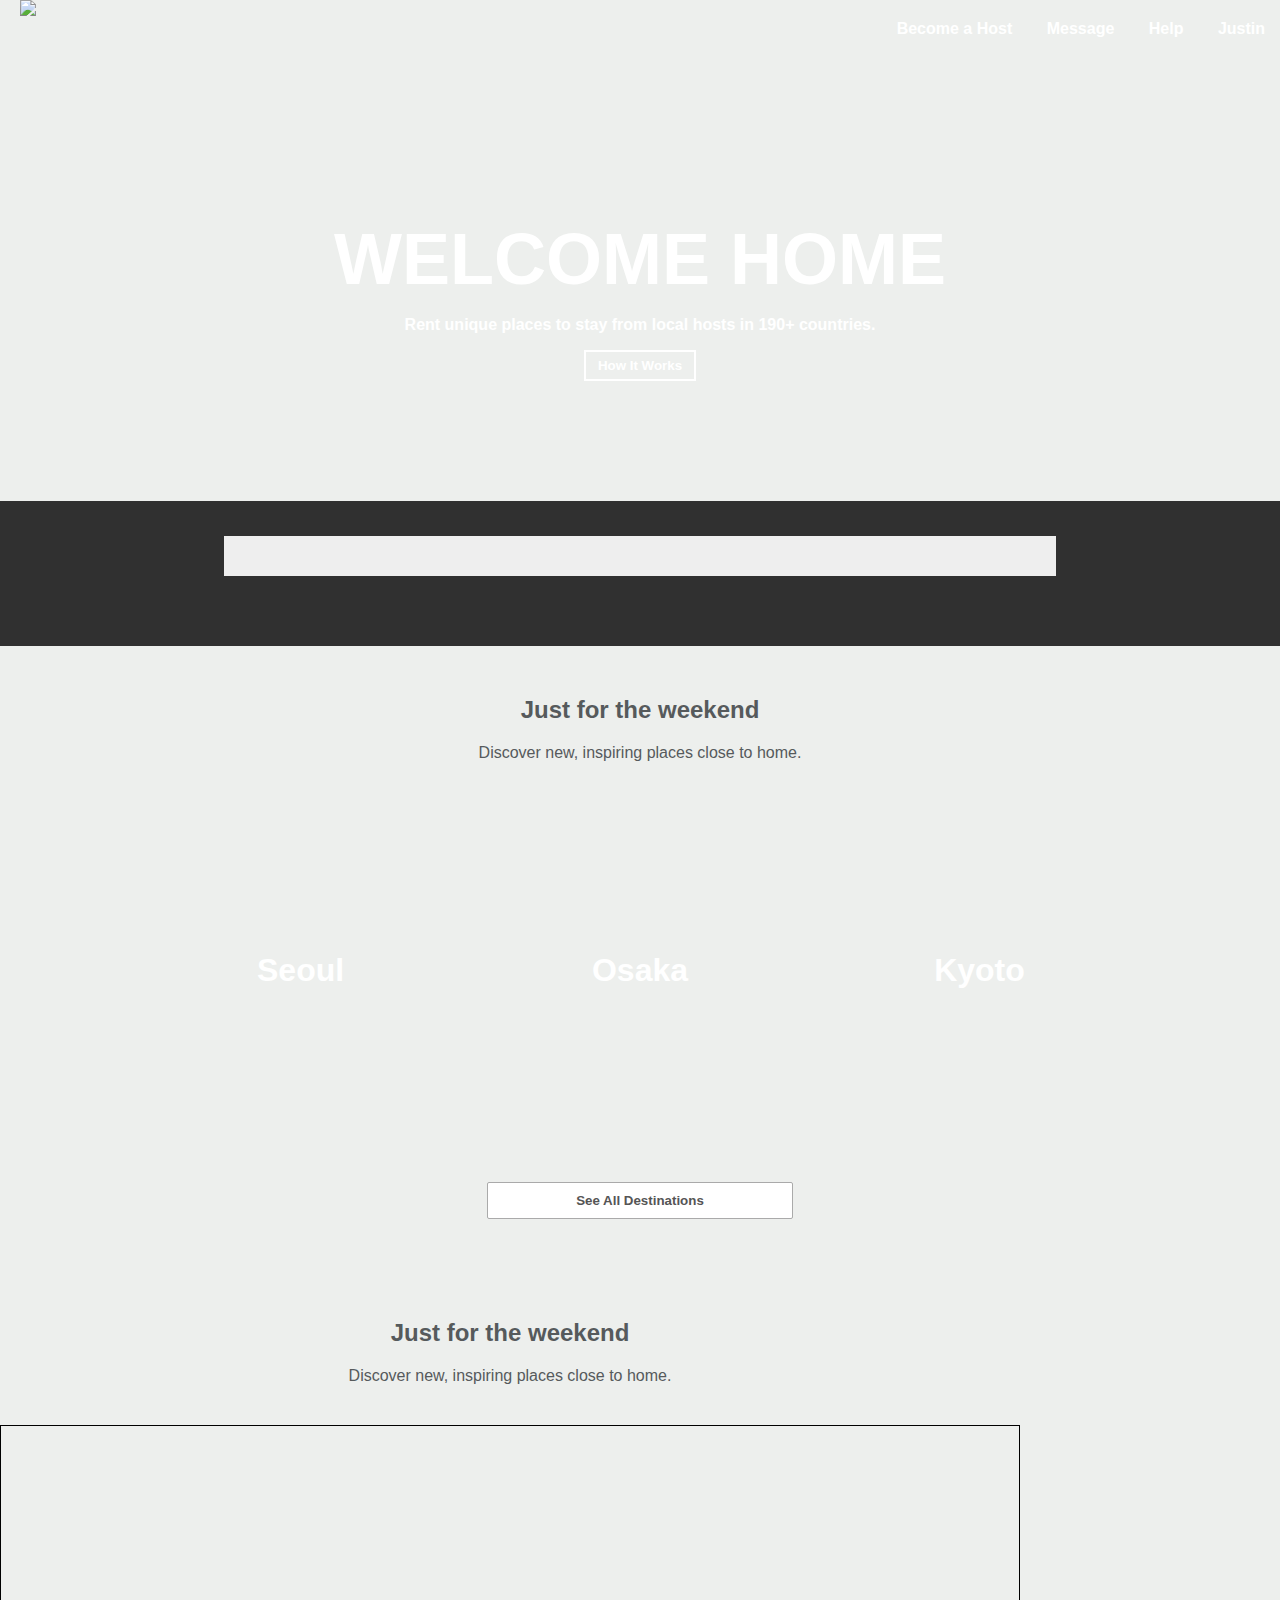
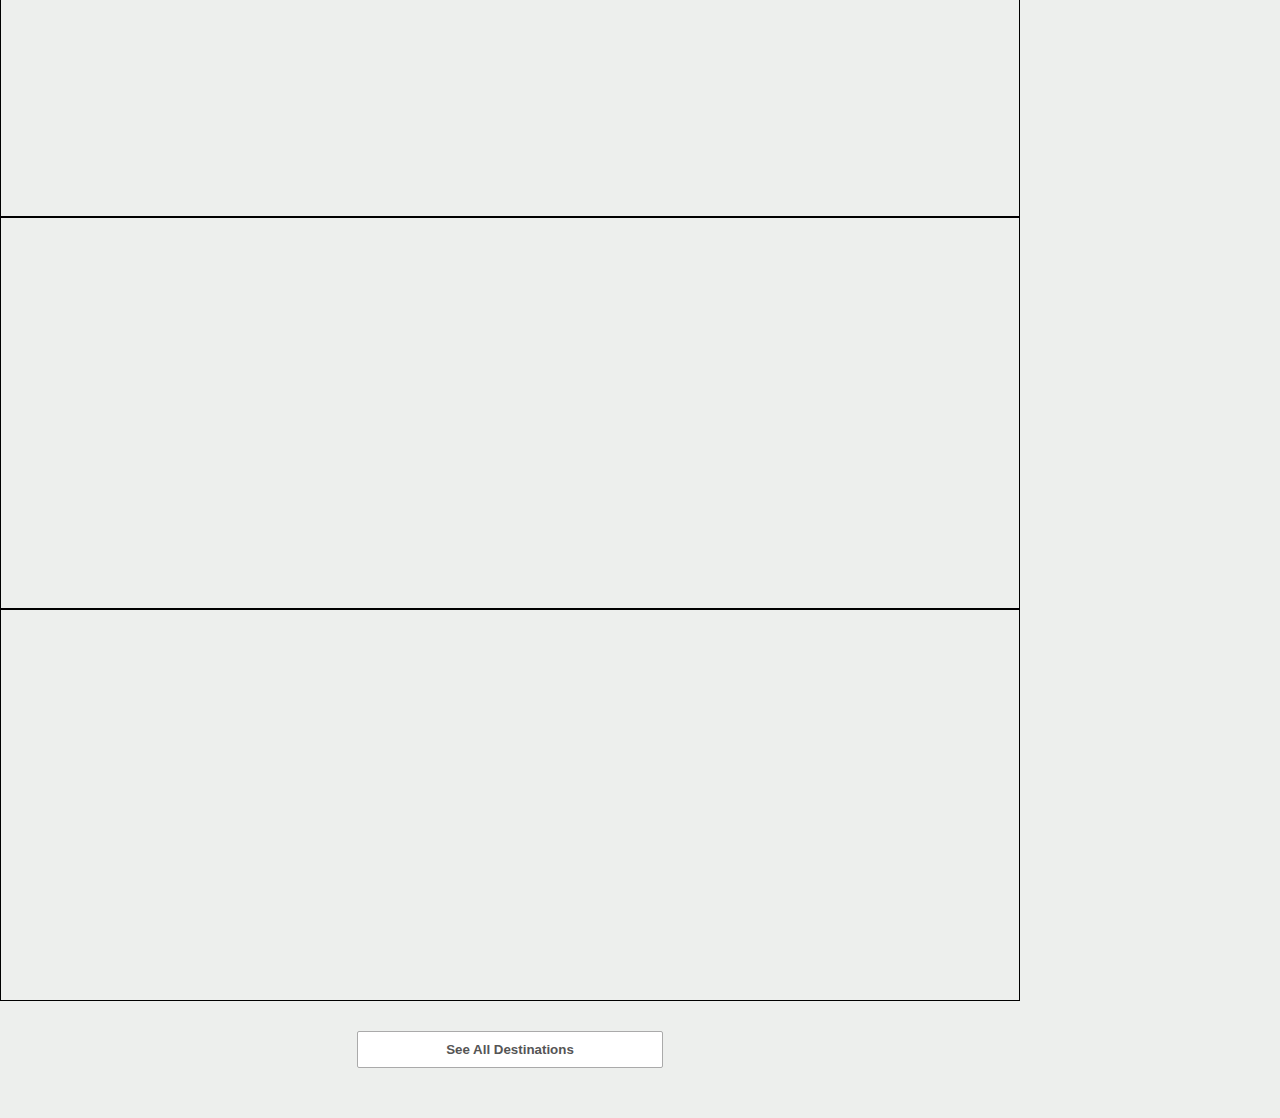
==== 20161001_rwd_bootstrap/airbnb_responsive_practice/index.html @ f0edeb17 "init session 3" ====
<!DOCTYPE html>
<html lang="zh">
<head>
	<meta charset="UTF-8">
	<title>Airbnb</title>

	<!-- Open Graph data -->
	<meta property="og:title" content="Let's Practice Bootstrap Grid System">
	<meta property="og:type" content="website">
	<meta property="og:url" content="http://justin.alphastudio.io">
	<meta property="og:image" content="http://logok.org/wp-content/uploads/2014/07/Airbnb-new-logo-2014.png">
	<meta property="og:description" content="Keep calm and get it done. RWD is much easier than you think!">
	
	<!-- Latest compiled and minified CSS -->
	<link rel="stylesheet" href="https://maxcdn.bootstrapcdn.com/bootstrap/3.3.6/css/bootstrap.min.css" integrity="sha384-1q8mTJOASx8j1Au+a5WDVnPi2lkFfwwEAa8hDDdjZlpLegxhjVME1fgjWPGmkzs7" crossorigin="anonymous">

	<link rel="stylesheet" type="text/css" href="airbnb.css">
	
	
</head>
<body>

	<!-- header with nav, tagline and search area -->
	<header>
		<nav>
			<img id="logo" src="http://logok.org/wp-content/uploads/2014/07/Airbnb-new-logo-2014.png">
			<ul>
				<li>Become a Host</li>
				<li>Message</li>
				<li>Help</li>
				<li>Justin</li>
			</ul>
		</nav>

		<div id="tagline">
			<h1>WELCOME HOME</h1>
			<p>Rent unique places to stay from local hosts in 190+ countries.</p>
			<button>How It Works</button>	
		</div>

		<div class="search-area">
			<div class="search-bar"></div>
		</div>
	</header>

	<!-- section for cities -->
	<section class="asia-cities">
		<h2>Just for the weekend</h2>
		<p>Discover new, inspiring places close to home.</p>
		<div class="seoul city"><p>Seoul</p></div>
		<div class="osaka city"><p>Osaka</p></div>
		<div class="kyoto city"><p>Kyoto</p></div>
		<div>
			<button class="dst">See All Destinations</button>
		</div>
	</section>

	<!-- Bootstrap section for cities -->
	<section class="bootstrap-cities container">
		<h2>Just for the weekend</h2>
		<p>Discover new, inspiring places close to home.</p>
		<div class="row">
			<div class="b-city-border">
				<!-- <div class="b-city seoul"><p>Seoul</p></div> -->
			</div>
			<div class="b-city-border">
				<!-- <div class="b-city osaka"><p>Osaka</p></div> -->
			</div>
			<div class="b-city-border">
				<!-- <div class="b-city kyoto"><p>Kyoto</p></div> -->
			</div>
		</div>
		<div>
			<button class="dst">See All Destinations</button>
		</div>
		
	</section>

</body>
</html>
---- 20161001_rwd_bootstrap/airbnb_responsive_practice/airbnb.css ----
* {
	font-weight: 700;
}
/*-------- ---- --------*/
/*-------- body --------*/
/*-------- ---- --------*/

body {
	margin: 0;
	padding: 0;
	color: white;
	font-family: arial;
	background-color: #EDEFED;
}

/*-------- ------ --------*/
/*-------- header --------*/
/*-------- ------ --------*/

header {
	background-image: url(https://a0.muscache.com/airbnb/static/landing_pages/pretzel/slideshow/hero2-414b89b87b11fb3fbaa3915810bf6a72.jpg) ;
	background-size: cover;
	padding: 40% auto 0 auto;
}

/*-------- nav --------*/

#logo {
	height: 70px;
	padding-left: 20px;
}

ul {
	margin: 0;
	list-style: none;
	float: right;
}

ul li {
	display: inline-block;
	padding: 20px 15px;
	font-weight: 600;
}

/*-------- tagline --------*/

h1 {
	margin: 0;
	font-size: 4.5em;
	font-weight: 700;
}

#tagline {
	clear: right;
	text-align: center;
	padding-top: 160px;
}

#tagline button {
	background-color: transparent;
	border: 2px solid #fff;
	padding: 6px 12px;
	color: #fff;
}

/*-------- search --------*/

.search-area {
	position: relative;
	bottom: 0px;
	left: 0px;
	/* height: 80px; */
	height: 110px;
	background-color: rgba(0,0,0, .8);
	padding-top: 35px;
	margin-top: 120px;
}

.search-bar {
	height: 40px;
	width: 65%;
	background-color: #eee;
	margin: 0 auto;
}

/*-------- ------ --------*/
/*-------- cities --------*/
/*-------- ------ --------*/

.asia-cities, .bootstrap-cities {
	color: #565A5C;
	text-align: center;
	padding-top: 30px;
	padding-bottom: 20px;
}

.asia-cities h2, .bootstrap-cities h2 {
	font-weight: 700;
}

.asia-cities>p, .bootstrap-cities>p  {
	font-size: 16px;
	font-weight: 300;
	margin-bottom: 40px;
}

.city {
	height: 350px;
	width: 315px;
	display: inline-block;
	color: #fff;
	font-size: 2em;
	text-align: center;
	margin: 0 10px;
}

.city p {
	margin-top: 150px;
}

.seoul {
	background: url(https://a0.muscache.com/ic/discover/377?interpolation=lanczos-none&output-format=jpg&output-quality=70&v=33b4f2&downsize=675px:675px) center center;
	background-size: cover;
}

.osaka {
	background: url(https://a1.muscache.com/ic/discover/4328?interpolation=lanczos-none&output-format=jpg&output-quality=70&v=7c7ee0&downsize=675px:675px) center center;
	background-size: cover;
}

.kyoto {
	background: url(https://a0.muscache.com/ic/discover/3962?interpolation=lanczos-none&output-format=jpg&output-quality=70&v=664a8e&downsize=675px:675px) center center;
	background-size: cover;	
}

/*-------- more destination button --------*/

.dst {
	margin-top: 30px;
	margin-bottom: 30px;
	color: #555;
	background-color: #fff;
	border: 1px solid #aaa;
	border-radius: 2px;
	padding: 10px 88px;
}

.dst:hover {
	border-color: #999;
}


/*-------- responsive with bootstrap --------*/
@media (min-width: 1200px){
	.container {
	    width: 1020px;
	}
}

.bootstrap-cities {
	text-align: center;
}

.b-city-border {
	height: 370px;
	border: 1px solid #000; 
	padding: 10px;
}

.b-city p {
	padding-top: 150px;
	font-size: 2em;
	color: #fff;
}

.b-city {
	height: 350px;
}
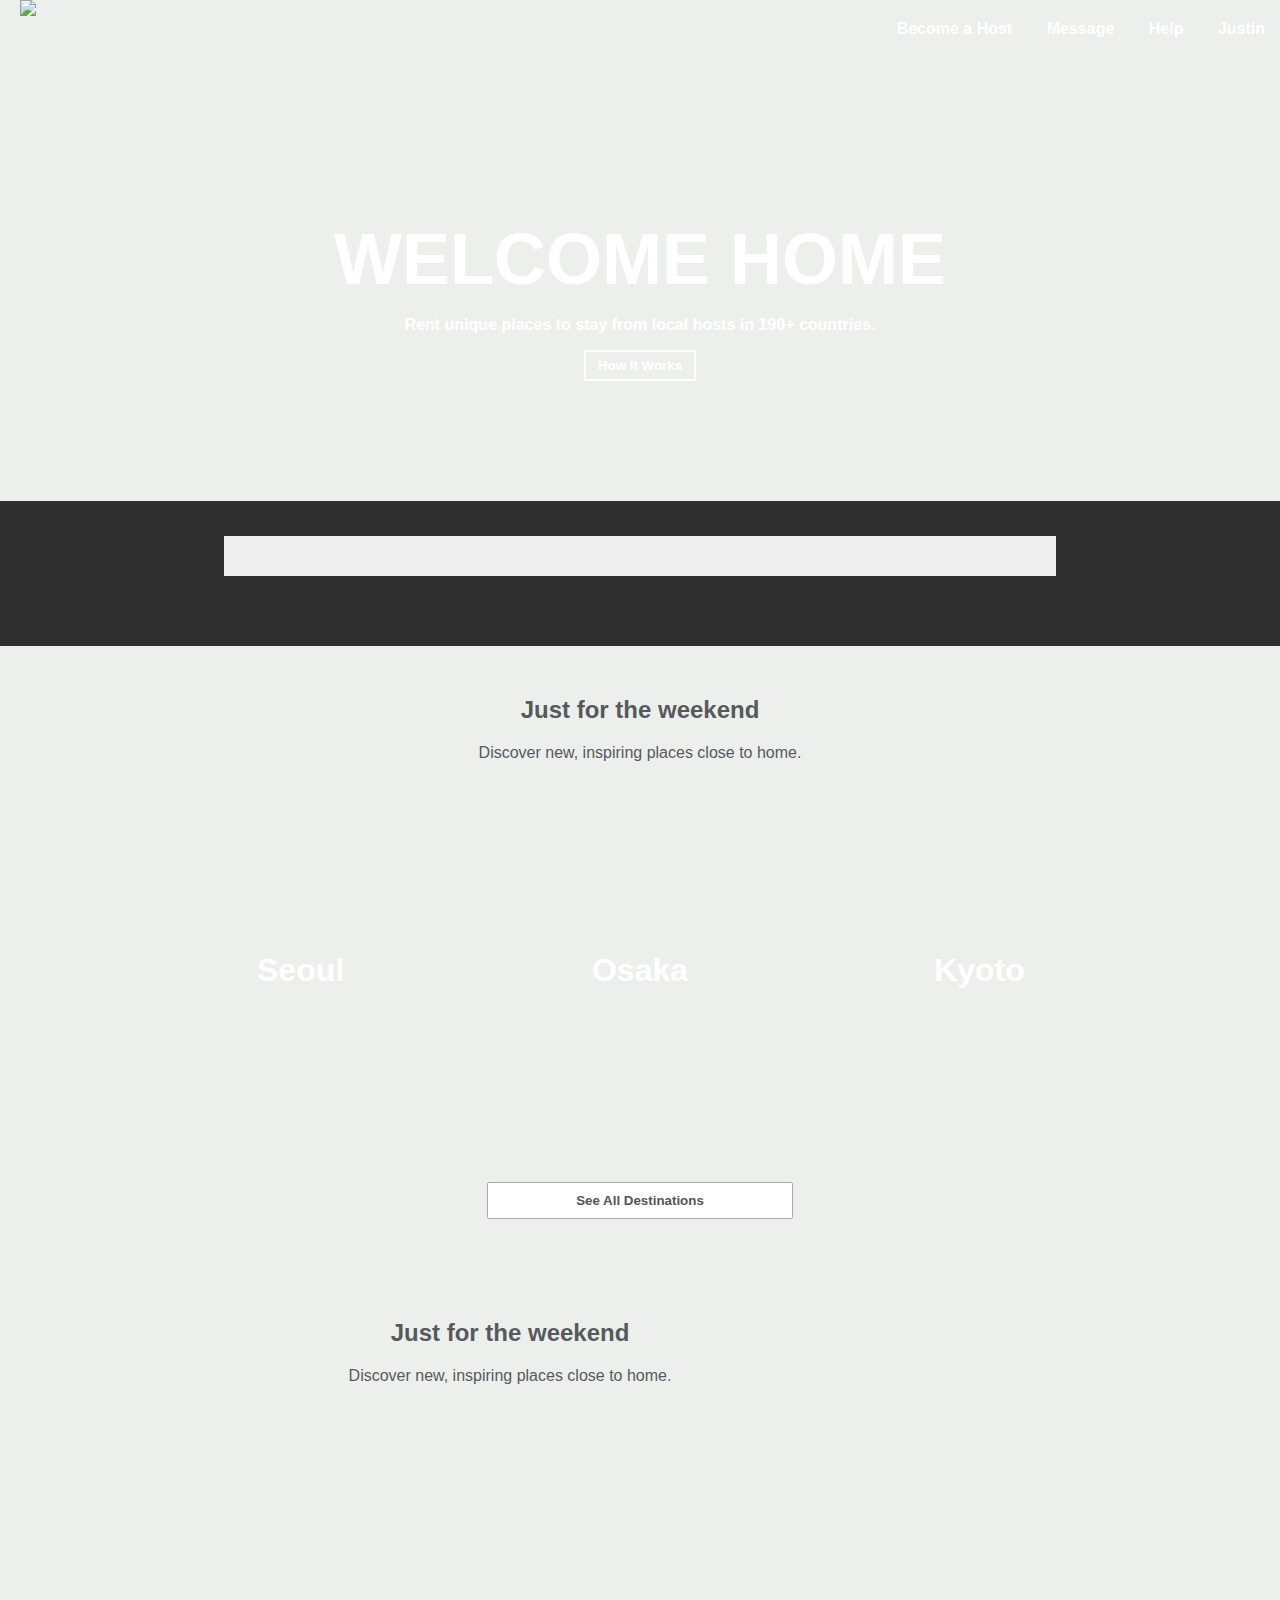
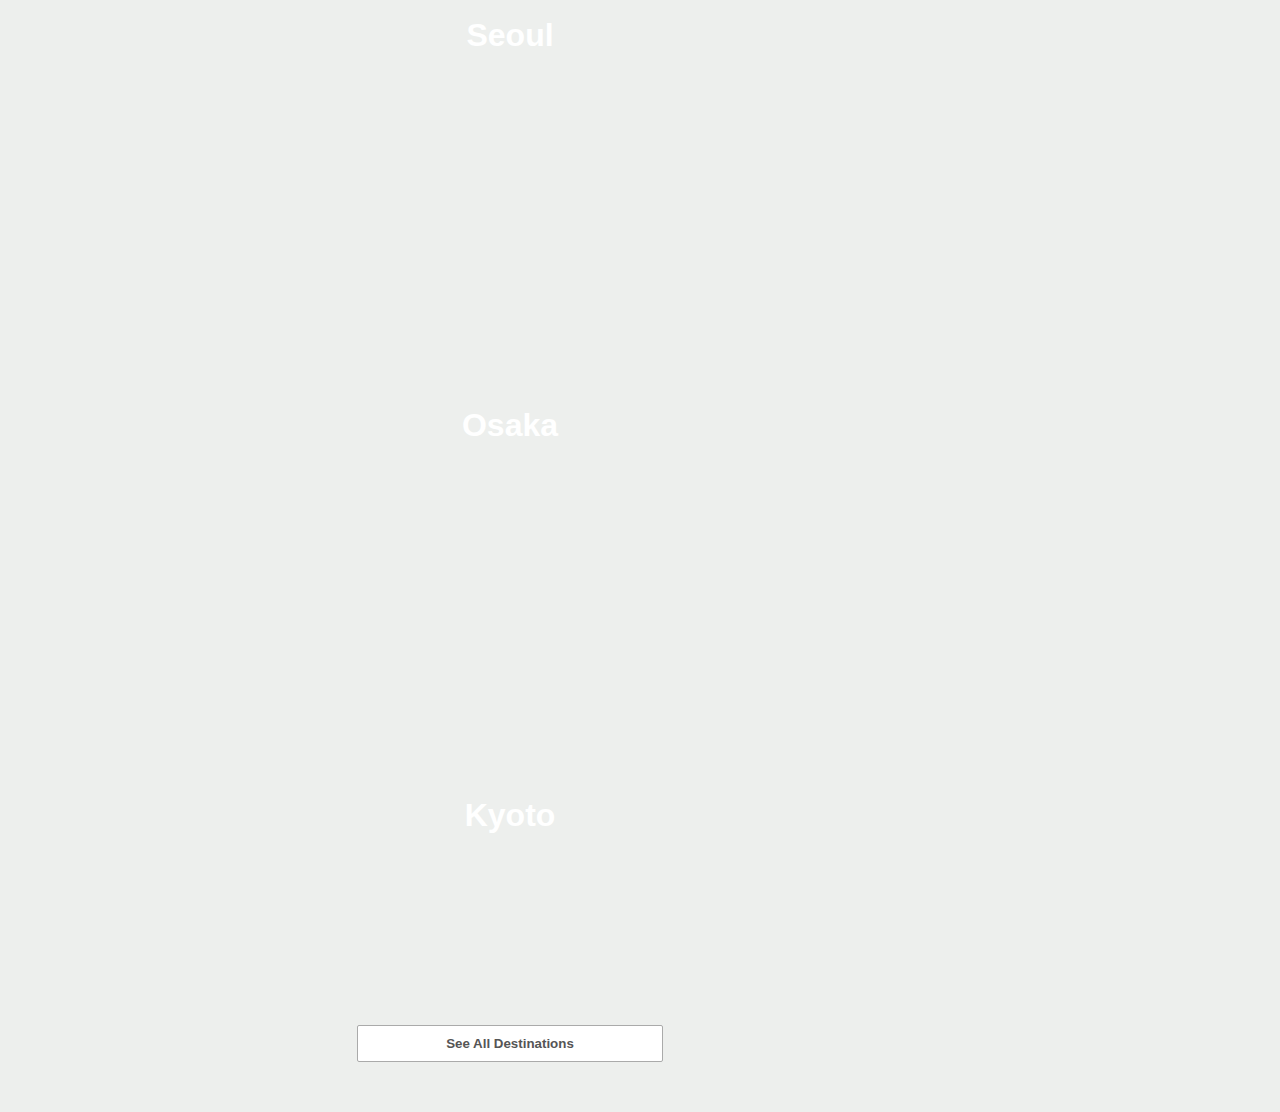
==== commit 6fe29b0a: "rwd with bootstrap" ====
--- a/20161001_rwd_bootstrap/airbnb_responsive_practice/index.html
+++ b/20161001_rwd_bootstrap/airbnb_responsive_practice/index.html
@@ -60,14 +60,14 @@
 		<h2>Just for the weekend</h2>
 		<p>Discover new, inspiring places close to home.</p>
 		<div class="row">
-			<div class="b-city-border">
-				<!-- <div class="b-city seoul"><p>Seoul</p></div> -->
+			<div class="b-city-border col-sm-12 col-md-4">
+				<div class="b-city seoul"><p>Seoul</p></div>
 			</div>
-			<div class="b-city-border">
-				<!-- <div class="b-city osaka"><p>Osaka</p></div> -->
+			<div class="b-city-border col-sm-6 col-md-4">
+				<div class="b-city osaka"><p>Osaka</p></div>
 			</div>
-			<div class="b-city-border">
-				<!-- <div class="b-city kyoto"><p>Kyoto</p></div> -->
+			<div class="b-city-border col-sm-6 col-md-4">
+				<div class="b-city kyoto"><p>Kyoto</p></div>
 			</div>
 		</div>
 		<div>
--- a/20161001_rwd_bootstrap/airbnb_responsive_practice/airbnb.css
+++ b/20161001_rwd_bootstrap/airbnb_responsive_practice/airbnb.css
@@ -163,7 +163,7 @@
 
 .b-city-border {
 	height: 370px;
-	border: 1px solid #000; 
+	/*border: 1px solid #000; */
 	padding: 10px;
 }
 
